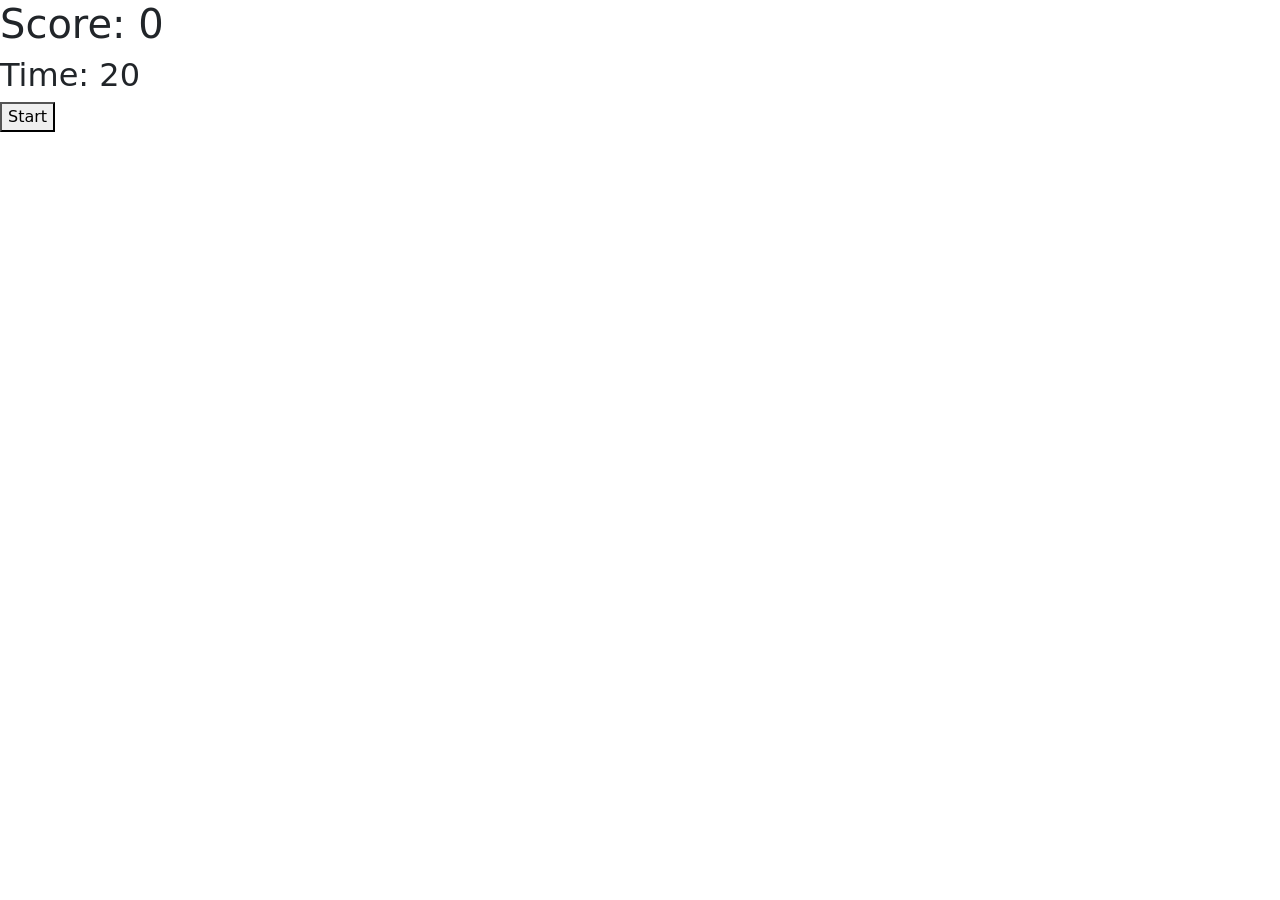
==== game.html @ d64ea1d9 "dasda" ====
<!DOCTYPE html>
<html lang="en">
  <head>
    <meta charset="UTF-8" />
    <meta http-equiv="X-UA-Compatible" content="IE=edge" />
    <meta name="viewport" content="width=device-width, initial-scale=1.0" />
    <link
      href="https://cdn.jsdelivr.net/npm/bootstrap@5.3.0-alpha3/dist/css/bootstrap.min.css"
      rel="stylesheet"
      integrity="sha384-KK94CHFLLe+nY2dmCWGMq91rCGa5gtU4mk92HdvYe+M/SXH301p5ILy+dN9+nJOZ"
      crossorigin="anonymous"
    />
    <link rel="stylesheet" href="css/main.min.css" />
    <script
      defer
      src="https://cdn.jsdelivr.net/npm/bootstrap@5.3.0-alpha3/dist/js/bootstrap.bundle.min.js"
      integrity="sha384-ENjdO4Dr2bkBIFxQpeoTz1HIcje39Wm4jDKdf19U8gI4ddQ3GYNS7NTKfAdVQSZe"
      crossorigin="anonymous"
    ></script>
    <style>
      * {
        position: relative;
      }
      *:not(.random-element) {
        z-index: 1;
      }
    </style>
    <title>Document</title>
  </head>
  <body>
    <section id="gamee">
      <div class="box">
        <h1>Score: <scan class="score">0</scan></h1>
        <h2>Time: <scan class="time">20</scan></h2>
        <button id="start">Start</button>
      </div>
      <div class="container boxxx" style="height: 700px"></div>
    </section>
    <script src="js/const.js"></script>
    <script src="js/main.js"></script>
    <script src="js/game.js"></script>
  </body>
</html>
---- css/main.min.css ----
#level{-webkit-transition:all .4s ease-in-out;transition:all .4s ease-in-out;background-image:url("../images/level-back.jpg");background-position:right;background-repeat:no-repeat;background-size:cover}.level-card-text{color:#fff;font-family:"Sriracha",cursive !important}.boxcccxcc{position:relative !important}.level{width:100vw;height:100vh;display:-webkit-box;display:-ms-flexbox;display:flex;-webkit-box-orient:vertical;-webkit-box-direction:normal;-ms-flex-direction:column;flex-direction:column;-webkit-box-pack:center;-ms-flex-pack:center;justify-content:center;-webkit-box-align:center;-ms-flex-align:center;align-items:center}.btn-group{display:-webkit-box;display:-ms-flexbox;display:flex;gap:30px}.level-card{border:1px solid rgba(24,24,24,.2392156863);padding:100px 80px;background-color:rgba(0,0,0,.404);z-index:9;border-radius:6px;-webkit-box-shadow:0 0 10px #000;box-shadow:0 0 10px #000}.levelAnimation{-webkit-animation:levelSection 2s 0s;animation:levelSection 2s 0s}.gameAnimation{-webkit-animation:gameSection 4s 0s;animation:gameSection 4s 0s}@-webkit-keyframes gameSection{0%{opacity:0}100%{opacity:1}}@keyframes gameSection{0%{opacity:0}100%{opacity:1}}@-webkit-keyframes levelSection{0%{opacity:1}100%{opacity:0}}@keyframes levelSection{0%{opacity:1}100%{opacity:0}}@media screen and (max-width: 468px){.level-btn{width:100%}.btn-group{-webkit-box-orient:vertical;-webkit-box-direction:normal;-ms-flex-direction:column;flex-direction:column;gap:8px}.level-card{padding:50px 40px}}.box{height:100%}
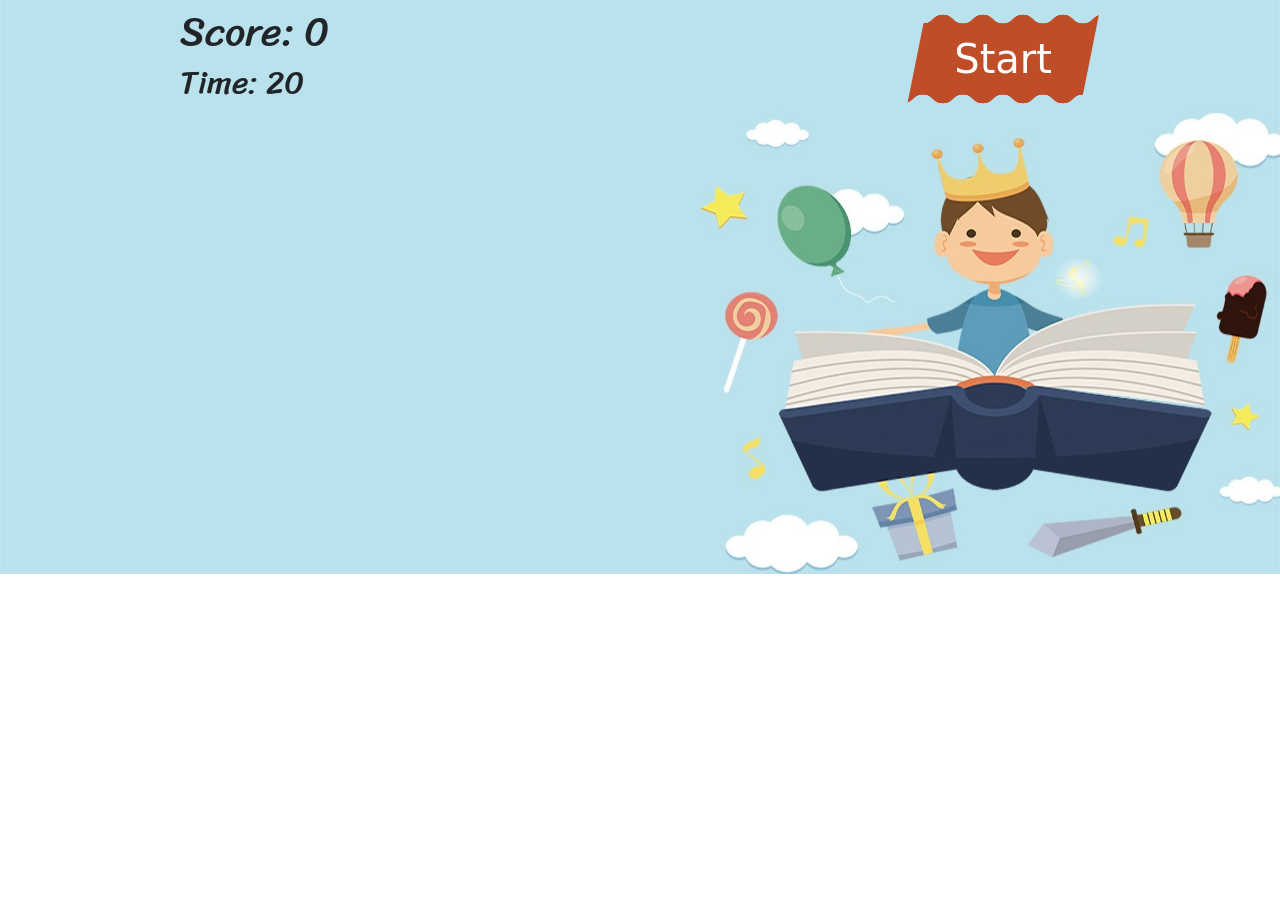
==== commit 9a14a1e2: "sdgf" ====
--- a/game.html
+++ b/game.html
@@ -11,6 +11,13 @@
       crossorigin="anonymous"
     />
     <link rel="stylesheet" href="css/main.min.css" />
+    <link rel="stylesheet" href="./css/game.min.css" />
+    <link rel="preconnect" href="https://fonts.googleapis.com" />
+    <link rel="preconnect" href="https://fonts.gstatic.com" crossorigin />
+    <link
+      href="https://fonts.googleapis.com/css2?family=Sriracha&display=swap"
+      rel="stylesheet"
+    />
     <script
       defer
       src="https://cdn.jsdelivr.net/npm/bootstrap@5.3.0-alpha3/dist/js/bootstrap.bundle.min.js"
@@ -29,15 +36,31 @@
   </head>
   <body>
     <section id="gamee">
-      <div class="box">
-        <h1>Score: <scan class="score">0</scan></h1>
-        <h2>Time: <scan class="time">20</scan></h2>
-        <button id="start">Start</button>
+      <div class="container-cus mt-2">
+        <div class="box d-flex justify-content-between align-items-center">
+          <div class="texts">
+            <h1>Score: <scan class="score">0</scan></h1>
+            <h2>Time: <scan class="time">20</scan></h2>
+          </div>
+          <button id="start">Start</button>
+        </div>
       </div>
-      <div class="container boxxx" style="height: 700px"></div>
+      <div class="container boxxx position-relative" style="height: 450px">
+        <div id="confettis">
+          <div class="confetti"></div>
+          <div class="confetti"></div>
+          <div class="confetti"></div>
+          <div class="confetti"></div>
+          <div class="confetti"></div>
+          <div class="confetti"></div>
+          <div class="confetti"></div>
+          <div class="confetti"></div>
+          <div class="confetti"></div>
+        </div>
+      </div>
     </section>
+
     <script src="js/const.js"></script>
-    <script src="js/main.js"></script>
     <script src="js/game.js"></script>
   </body>
 </html>
--- a/css/game.min.css
+++ b/css/game.min.css
@@ -0,0 +1 @@
+body{background-image:url("../images/level-back.jpg");background-repeat:no-repeat;background-size:cover;background-position:left}*{font-family:"Sriracha"}.boxxx{overflow:hidden}.container-cus{max-width:960px;margin:0 auto;padding:0 20px}#confettis{position:absolute;top:-40%;height:100%;width:90vw;z-index:-1}.confetti{left:50%;width:16px;height:16px;position:absolute;-webkit-transform-origin:left top;transform-origin:left top}.con-animation{-webkit-animation:confetti 3s ease-in-out 0s 1;animation:confetti 3s ease-in-out 0s 1}@-webkit-keyframes confetti{0%{-webkit-transform:rotateZ(15deg) rotateY(0deg) translate(0, 0);transform:rotateZ(15deg) rotateY(0deg) translate(0, 0)}25%{-webkit-transform:rotateZ(5deg) rotateY(360deg) translate(-5vw, 20vh);transform:rotateZ(5deg) rotateY(360deg) translate(-5vw, 20vh)}50%{-webkit-transform:rotateZ(15deg) rotateY(720deg) translate(5vw, 60vh);transform:rotateZ(15deg) rotateY(720deg) translate(5vw, 60vh)}75%{-webkit-transform:rotateZ(5deg) rotateY(1080deg) translate(-10vw, 80vh);transform:rotateZ(5deg) rotateY(1080deg) translate(-10vw, 80vh)}100%{-webkit-transform:rotateZ(15deg) rotateY(1440deg) translate(10vw, 110vh);transform:rotateZ(15deg) rotateY(1440deg) translate(10vw, 110vh)}}@keyframes confetti{0%{-webkit-transform:rotateZ(15deg) rotateY(0deg) translate(0, 0);transform:rotateZ(15deg) rotateY(0deg) translate(0, 0)}25%{-webkit-transform:rotateZ(5deg) rotateY(360deg) translate(-5vw, 20vh);transform:rotateZ(5deg) rotateY(360deg) translate(-5vw, 20vh)}50%{-webkit-transform:rotateZ(15deg) rotateY(720deg) translate(5vw, 60vh);transform:rotateZ(15deg) rotateY(720deg) translate(5vw, 60vh)}75%{-webkit-transform:rotateZ(5deg) rotateY(1080deg) translate(-10vw, 80vh);transform:rotateZ(5deg) rotateY(1080deg) translate(-10vw, 80vh)}100%{-webkit-transform:rotateZ(15deg) rotateY(1440deg) translate(10vw, 110vh);transform:rotateZ(15deg) rotateY(1440deg) translate(10vw, 110vh)}}.confetti:nth-child(1){left:10%;-webkit-animation-delay:0;animation-delay:0;background-color:#fc0120}.confetti:nth-child(2){left:20%;-webkit-animation-delay:-5s;animation-delay:-5s;background-color:#8257e6}.confetti:nth-child(3){left:30%;-webkit-animation-delay:-3s;animation-delay:-3s;background-color:#ffbf4d}.confetti:nth-child(4){left:40%;-webkit-animation-delay:-2.5s;animation-delay:-2.5s;background-color:#fe5d7a}.confetti:nth-child(5){left:50%;-webkit-animation-delay:-4s;animation-delay:-4s;background-color:#45ec9c}.confetti:nth-child(6){left:60%;-webkit-animation-delay:-6s;animation-delay:-6s;background-color:#f6e327}.confetti:nth-child(7){left:70%;-webkit-animation-delay:-1.5s;animation-delay:-1.5s;background-color:#f769ce}.confetti:nth-child(8){left:80%;-webkit-animation-delay:-2s;animation-delay:-2s;background-color:#007de7}.confetti:nth-child(9){left:90%;-webkit-animation-delay:-3.5s;animation-delay:-3.5s;background-color:#63b4fc}.confetti:nth-child(10){left:100%;-webkit-animation-delay:-2.5s;animation-delay:-2.5s;background-color:#f9c4ea}#start{--s: 0.25em;padding:.5em 1.2em;background-color:#bf4d28;color:#fff;--_s: calc(var(--s) * 4) 51% repeat-x;--_r: calc(1.345 * var(--s)) at left 50%;--_g1: #000 99%, #0000 101%;--_g2: #0000 99%, #000 101%;--mask: radial-gradient(var(--_r) top calc(var(--s) * 1.9), var(--_g1)) calc(50% - 2 * var(--s) - var(--_i, 0px)) 0 / var(--_s), radial-gradient(var(--_r) top calc(var(--s) * -0.9), var(--_g2)) calc(50% - var(--_i, 0px)) var(--s) / var(--_s), radial-gradient(var(--_r) bottom calc(var(--s) * 1.9), var(--_g1)) calc(50% - 2 * var(--s) + var(--_i, 0px)) 100% / var(--_s), radial-gradient(var(--_r) bottom calc(var(--s) * -0.9), var(--_g2)) calc(50% + var(--_i, 0px)) calc(100% - var(--s)) / var(--_s);-webkit-mask:var(--mask);mask:var(--mask);-webkit-clip-path:polygon(calc(2 * var(--s) - var(--_i, 0px)) 0, calc(100% - var(--_i, 0px)) 0, calc(100% - var(--s)) 50%, calc(100% - 2 * var(--s) + var(--_i, 0px)) 100%, calc(0% + var(--_i, 0px)) 100%, var(--s) 50%);clip-path:polygon(calc(2 * var(--s) - var(--_i, 0px)) 0, calc(100% - var(--_i, 0px)) 0, calc(100% - var(--s)) 50%, calc(100% - 2 * var(--s) + var(--_i, 0px)) 100%, calc(0% + var(--_i, 0px)) 100%, var(--s) 50%);cursor:pointer;-webkit-transition:.35s;transition:.35s}#start.alt{-webkit-clip-path:polygon(calc(0% - var(--_i, 0px)) 0, calc(100% - 2 * var(--s) - var(--_i, 0px)) 0, calc(100% - var(--s)) 50%, calc(100% + var(--_i, 0px)) 100%, calc(2 * var(--s) + var(--_i, 0px)) 100%, var(--s) 50%);clip-path:polygon(calc(0% - var(--_i, 0px)) 0, calc(100% - 2 * var(--s) - var(--_i, 0px)) 0, calc(100% - var(--s)) 50%, calc(100% + var(--_i, 0px)) 100%, calc(2 * var(--s) + var(--_i, 0px)) 100%, var(--s) 50%)}#start:hover{--_i: calc(2 * var(--s))}#start.alt:hover{--_i: calc(-2 * var(--s))}#start:active{background-image:-webkit-gradient(linear, left top, left bottom, color-stop(0, rgba(0, 0, 0, 0.2666666667)));background-image:linear-gradient(rgba(0, 0, 0, 0.2666666667) 0 0)}#start:focus-visible{-webkit-mask:none;-webkit-clip-path:none;clip-path:none;outline-offset:.1em;padding-block:.2em;margin-block:.2em;-webkit-transition:0s;transition:0s}#start{font-family:system-ui,sans-serif;font-size:2.5rem;margin:0;cursor:pointer;border:none}
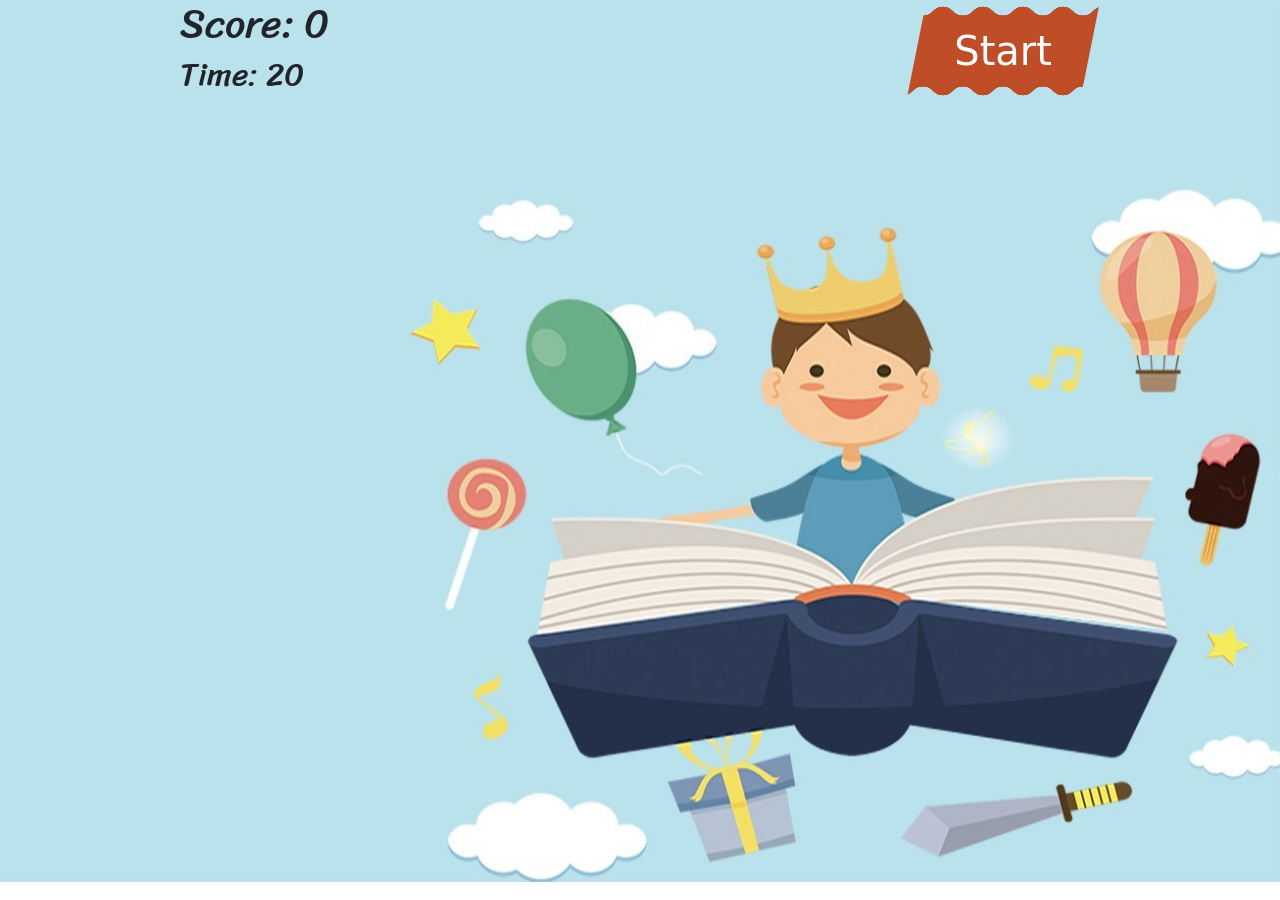
==== commit 40a0959b: "sadasd" ====
--- a/game.html
+++ b/game.html
@@ -36,7 +36,7 @@
   </head>
   <body>
     <section id="gamee">
-      <div class="container-cus mt-2">
+      <div class="container-cus">
         <div class="box d-flex justify-content-between align-items-center">
           <div class="texts">
             <h1>Score: <scan class="score">0</scan></h1>
--- a/css/game.min.css
+++ b/css/game.min.css
@@ -1 +1 @@
-body{background-image:url("../images/level-back.jpg");background-repeat:no-repeat;background-size:cover;background-position:left}*{font-family:"Sriracha"}.boxxx{overflow:hidden}.container-cus{max-width:960px;margin:0 auto;padding:0 20px}#confettis{position:absolute;top:-40%;height:100%;width:90vw;z-index:-1}.confetti{left:50%;width:16px;height:16px;position:absolute;-webkit-transform-origin:left top;transform-origin:left top}.con-animation{-webkit-animation:confetti 3s ease-in-out 0s 1;animation:confetti 3s ease-in-out 0s 1}@-webkit-keyframes confetti{0%{-webkit-transform:rotateZ(15deg) rotateY(0deg) translate(0, 0);transform:rotateZ(15deg) rotateY(0deg) translate(0, 0)}25%{-webkit-transform:rotateZ(5deg) rotateY(360deg) translate(-5vw, 20vh);transform:rotateZ(5deg) rotateY(360deg) translate(-5vw, 20vh)}50%{-webkit-transform:rotateZ(15deg) rotateY(720deg) translate(5vw, 60vh);transform:rotateZ(15deg) rotateY(720deg) translate(5vw, 60vh)}75%{-webkit-transform:rotateZ(5deg) rotateY(1080deg) translate(-10vw, 80vh);transform:rotateZ(5deg) rotateY(1080deg) translate(-10vw, 80vh)}100%{-webkit-transform:rotateZ(15deg) rotateY(1440deg) translate(10vw, 110vh);transform:rotateZ(15deg) rotateY(1440deg) translate(10vw, 110vh)}}@keyframes confetti{0%{-webkit-transform:rotateZ(15deg) rotateY(0deg) translate(0, 0);transform:rotateZ(15deg) rotateY(0deg) translate(0, 0)}25%{-webkit-transform:rotateZ(5deg) rotateY(360deg) translate(-5vw, 20vh);transform:rotateZ(5deg) rotateY(360deg) translate(-5vw, 20vh)}50%{-webkit-transform:rotateZ(15deg) rotateY(720deg) translate(5vw, 60vh);transform:rotateZ(15deg) rotateY(720deg) translate(5vw, 60vh)}75%{-webkit-transform:rotateZ(5deg) rotateY(1080deg) translate(-10vw, 80vh);transform:rotateZ(5deg) rotateY(1080deg) translate(-10vw, 80vh)}100%{-webkit-transform:rotateZ(15deg) rotateY(1440deg) translate(10vw, 110vh);transform:rotateZ(15deg) rotateY(1440deg) translate(10vw, 110vh)}}.confetti:nth-child(1){left:10%;-webkit-animation-delay:0;animation-delay:0;background-color:#fc0120}.confetti:nth-child(2){left:20%;-webkit-animation-delay:-5s;animation-delay:-5s;background-color:#8257e6}.confetti:nth-child(3){left:30%;-webkit-animation-delay:-3s;animation-delay:-3s;background-color:#ffbf4d}.confetti:nth-child(4){left:40%;-webkit-animation-delay:-2.5s;animation-delay:-2.5s;background-color:#fe5d7a}.confetti:nth-child(5){left:50%;-webkit-animation-delay:-4s;animation-delay:-4s;background-color:#45ec9c}.confetti:nth-child(6){left:60%;-webkit-animation-delay:-6s;animation-delay:-6s;background-color:#f6e327}.confetti:nth-child(7){left:70%;-webkit-animation-delay:-1.5s;animation-delay:-1.5s;background-color:#f769ce}.confetti:nth-child(8){left:80%;-webkit-animation-delay:-2s;animation-delay:-2s;background-color:#007de7}.confetti:nth-child(9){left:90%;-webkit-animation-delay:-3.5s;animation-delay:-3.5s;background-color:#63b4fc}.confetti:nth-child(10){left:100%;-webkit-animation-delay:-2.5s;animation-delay:-2.5s;background-color:#f9c4ea}#start{--s: 0.25em;padding:.5em 1.2em;background-color:#bf4d28;color:#fff;--_s: calc(var(--s) * 4) 51% repeat-x;--_r: calc(1.345 * var(--s)) at left 50%;--_g1: #000 99%, #0000 101%;--_g2: #0000 99%, #000 101%;--mask: radial-gradient(var(--_r) top calc(var(--s) * 1.9), var(--_g1)) calc(50% - 2 * var(--s) - var(--_i, 0px)) 0 / var(--_s), radial-gradient(var(--_r) top calc(var(--s) * -0.9), var(--_g2)) calc(50% - var(--_i, 0px)) var(--s) / var(--_s), radial-gradient(var(--_r) bottom calc(var(--s) * 1.9), var(--_g1)) calc(50% - 2 * var(--s) + var(--_i, 0px)) 100% / var(--_s), radial-gradient(var(--_r) bottom calc(var(--s) * -0.9), var(--_g2)) calc(50% + var(--_i, 0px)) calc(100% - var(--s)) / var(--_s);-webkit-mask:var(--mask);mask:var(--mask);-webkit-clip-path:polygon(calc(2 * var(--s) - var(--_i, 0px)) 0, calc(100% - var(--_i, 0px)) 0, calc(100% - var(--s)) 50%, calc(100% - 2 * var(--s) + var(--_i, 0px)) 100%, calc(0% + var(--_i, 0px)) 100%, var(--s) 50%);clip-path:polygon(calc(2 * var(--s) - var(--_i, 0px)) 0, calc(100% - var(--_i, 0px)) 0, calc(100% - var(--s)) 50%, calc(100% - 2 * var(--s) + var(--_i, 0px)) 100%, calc(0% + var(--_i, 0px)) 100%, var(--s) 50%);cursor:pointer;-webkit-transition:.35s;transition:.35s}#start.alt{-webkit-clip-path:polygon(calc(0% - var(--_i, 0px)) 0, calc(100% - 2 * var(--s) - var(--_i, 0px)) 0, calc(100% - var(--s)) 50%, calc(100% + var(--_i, 0px)) 100%, calc(2 * var(--s) + var(--_i, 0px)) 100%, var(--s) 50%);clip-path:polygon(calc(0% - var(--_i, 0px)) 0, calc(100% - 2 * var(--s) - var(--_i, 0px)) 0, calc(100% - var(--s)) 50%, calc(100% + var(--_i, 0px)) 100%, calc(2 * var(--s) + var(--_i, 0px)) 100%, var(--s) 50%)}#start:hover{--_i: calc(2 * var(--s))}#start.alt:hover{--_i: calc(-2 * var(--s))}#start:active{background-image:-webkit-gradient(linear, left top, left bottom, color-stop(0, rgba(0, 0, 0, 0.2666666667)));background-image:linear-gradient(rgba(0, 0, 0, 0.2666666667) 0 0)}#start:focus-visible{-webkit-mask:none;-webkit-clip-path:none;clip-path:none;outline-offset:.1em;padding-block:.2em;margin-block:.2em;-webkit-transition:0s;transition:0s}#start{font-family:system-ui,sans-serif;font-size:2.5rem;margin:0;cursor:pointer;border:none}+body{background-image:url("../images/level-back.jpg");background-repeat:no-repeat;background-size:cover;background-position:right;height:98vh}*{font-family:"Sriracha"}.boxxx{overflow:hidden}.container-cus{max-width:960px;margin:0 auto;padding:0 20px}#confettis{position:absolute;top:-50%;height:100%;width:90vw;z-index:1}.confetti{left:50%;width:16px;height:16px;position:absolute;-webkit-transform-origin:left top;transform-origin:left top}.con-animation{-webkit-animation:confetti 3s ease-in-out 0s 1;animation:confetti 3s ease-in-out 0s 1}@-webkit-keyframes confetti{0%{-webkit-transform:rotateZ(15deg) rotateY(0deg) translate(0, 0);transform:rotateZ(15deg) rotateY(0deg) translate(0, 0)}25%{-webkit-transform:rotateZ(5deg) rotateY(360deg) translate(-5vw, 20vh);transform:rotateZ(5deg) rotateY(360deg) translate(-5vw, 20vh)}50%{-webkit-transform:rotateZ(15deg) rotateY(720deg) translate(5vw, 60vh);transform:rotateZ(15deg) rotateY(720deg) translate(5vw, 60vh)}75%{-webkit-transform:rotateZ(5deg) rotateY(1080deg) translate(-10vw, 80vh);transform:rotateZ(5deg) rotateY(1080deg) translate(-10vw, 80vh)}100%{-webkit-transform:rotateZ(15deg) rotateY(1440deg) translate(10vw, 110vh);transform:rotateZ(15deg) rotateY(1440deg) translate(10vw, 110vh)}}@keyframes confetti{0%{-webkit-transform:rotateZ(15deg) rotateY(0deg) translate(0, 0);transform:rotateZ(15deg) rotateY(0deg) translate(0, 0)}25%{-webkit-transform:rotateZ(5deg) rotateY(360deg) translate(-5vw, 20vh);transform:rotateZ(5deg) rotateY(360deg) translate(-5vw, 20vh)}50%{-webkit-transform:rotateZ(15deg) rotateY(720deg) translate(5vw, 60vh);transform:rotateZ(15deg) rotateY(720deg) translate(5vw, 60vh)}75%{-webkit-transform:rotateZ(5deg) rotateY(1080deg) translate(-10vw, 80vh);transform:rotateZ(5deg) rotateY(1080deg) translate(-10vw, 80vh)}100%{-webkit-transform:rotateZ(15deg) rotateY(1440deg) translate(10vw, 110vh);transform:rotateZ(15deg) rotateY(1440deg) translate(10vw, 110vh)}}.confetti:nth-child(1){left:10%;-webkit-animation-delay:0;animation-delay:0;background-color:#fc0120}.confetti:nth-child(2){left:20%;-webkit-animation-delay:-5s;animation-delay:-5s;background-color:#8257e6}.confetti:nth-child(3){left:30%;-webkit-animation-delay:-3s;animation-delay:-3s;background-color:#ffbf4d}.confetti:nth-child(4){left:40%;-webkit-animation-delay:-2.5s;animation-delay:-2.5s;background-color:#fe5d7a}.confetti:nth-child(5){left:50%;-webkit-animation-delay:-4s;animation-delay:-4s;background-color:#45ec9c}.confetti:nth-child(6){left:60%;-webkit-animation-delay:-6s;animation-delay:-6s;background-color:#f6e327}.confetti:nth-child(7){left:70%;-webkit-animation-delay:-1.5s;animation-delay:-1.5s;background-color:#f769ce}.confetti:nth-child(8){left:80%;-webkit-animation-delay:-2s;animation-delay:-2s;background-color:#007de7}.confetti:nth-child(9){left:90%;-webkit-animation-delay:-3.5s;animation-delay:-3.5s;background-color:#63b4fc}.confetti:nth-child(10){left:100%;-webkit-animation-delay:-2.5s;animation-delay:-2.5s;background-color:#f9c4ea}#start{--s: 0.25em;padding:.5em 1.2em;background-color:#bf4d28;color:#fff;--_s: calc(var(--s) * 4) 51% repeat-x;--_r: calc(1.345 * var(--s)) at left 50%;--_g1: #000 99%, #0000 101%;--_g2: #0000 99%, #000 101%;--mask: radial-gradient(var(--_r) top calc(var(--s) * 1.9), var(--_g1)) calc(50% - 2 * var(--s) - var(--_i, 0px)) 0 / var(--_s), radial-gradient(var(--_r) top calc(var(--s) * -0.9), var(--_g2)) calc(50% - var(--_i, 0px)) var(--s) / var(--_s), radial-gradient(var(--_r) bottom calc(var(--s) * 1.9), var(--_g1)) calc(50% - 2 * var(--s) + var(--_i, 0px)) 100% / var(--_s), radial-gradient(var(--_r) bottom calc(var(--s) * -0.9), var(--_g2)) calc(50% + var(--_i, 0px)) calc(100% - var(--s)) / var(--_s);-webkit-mask:var(--mask);mask:var(--mask);-webkit-clip-path:polygon(calc(2 * var(--s) - var(--_i, 0px)) 0, calc(100% - var(--_i, 0px)) 0, calc(100% - var(--s)) 50%, calc(100% - 2 * var(--s) + var(--_i, 0px)) 100%, calc(0% + var(--_i, 0px)) 100%, var(--s) 50%);clip-path:polygon(calc(2 * var(--s) - var(--_i, 0px)) 0, calc(100% - var(--_i, 0px)) 0, calc(100% - var(--s)) 50%, calc(100% - 2 * var(--s) + var(--_i, 0px)) 100%, calc(0% + var(--_i, 0px)) 100%, var(--s) 50%);cursor:pointer;-webkit-transition:.35s;transition:.35s}#start.alt{-webkit-clip-path:polygon(calc(0% - var(--_i, 0px)) 0, calc(100% - 2 * var(--s) - var(--_i, 0px)) 0, calc(100% - var(--s)) 50%, calc(100% + var(--_i, 0px)) 100%, calc(2 * var(--s) + var(--_i, 0px)) 100%, var(--s) 50%);clip-path:polygon(calc(0% - var(--_i, 0px)) 0, calc(100% - 2 * var(--s) - var(--_i, 0px)) 0, calc(100% - var(--s)) 50%, calc(100% + var(--_i, 0px)) 100%, calc(2 * var(--s) + var(--_i, 0px)) 100%, var(--s) 50%)}#start:hover{--_i: calc(2 * var(--s))}#start.alt:hover{--_i: calc(-2 * var(--s))}#start:active{background-image:-webkit-gradient(linear, left top, left bottom, color-stop(0, rgba(0, 0, 0, 0.2666666667)));background-image:linear-gradient(rgba(0, 0, 0, 0.2666666667) 0 0)}#start:focus-visible{-webkit-mask:none;-webkit-clip-path:none;clip-path:none;outline-offset:.1em;padding-block:.2em;margin-block:.2em;-webkit-transition:0s;transition:0s}#start{font-family:system-ui,sans-serif;font-size:2.5rem;margin:0;cursor:pointer;border:none}.button-20{background-color:#c50a0a}.button-19{background-color:#1899d6}.button-19{-webkit-appearance:button;-moz-appearance:button;appearance:button;border:solid rgba(0,0,0,0);border-radius:16px;border-width:0 0 4px;-webkit-box-sizing:border-box;box-sizing:border-box;color:#fff;cursor:pointer;display:inline-block;font-family:din-round,sans-serif;font-size:12px;font-weight:700;letter-spacing:.8px;line-height:20px;margin:0;outline:none;overflow:visible;padding:4px 8px;text-align:center;text-transform:uppercase;-ms-touch-action:manipulation;touch-action:manipulation;-webkit-transform:translateZ(0);transform:translateZ(0);-webkit-transition:-webkit-filter .2s;transition:-webkit-filter .2s;transition:filter .2s;transition:filter .2s, -webkit-filter .2s;-moz-user-select:none;-ms-user-select:none;user-select:none;-webkit-user-select:none;vertical-align:middle;white-space:nowrap}.button-20{-webkit-appearance:button;-moz-appearance:button;appearance:button;border:solid rgba(0,0,0,0);border-radius:16px;border-width:0 0 4px;-webkit-box-sizing:border-box;box-sizing:border-box;color:#fff;cursor:pointer;display:inline-block;font-family:din-round,sans-serif;font-size:12px;font-weight:700;letter-spacing:.8px;line-height:20px;margin:0;outline:none;overflow:visible;padding:4px 8px;text-align:center;text-transform:uppercase;-ms-touch-action:manipulation;touch-action:manipulation;-webkit-transform:translateZ(0);transform:translateZ(0);-webkit-transition:-webkit-filter .2s;transition:-webkit-filter .2s;transition:filter .2s;transition:filter .2s, -webkit-filter .2s;-moz-user-select:none;-ms-user-select:none;user-select:none;-webkit-user-select:none;vertical-align:middle;white-space:nowrap}.button-19:after{background-clip:padding-box;background-color:#1cb0f6;border:solid rgba(0,0,0,0);border-radius:16px;border-width:0 0 4px;bottom:-4px;content:"";left:0;position:absolute;right:0;top:0;z-index:-1}.button-19:main,.button-19:focus{-webkit-user-select:auto;-moz-user-select:auto;-ms-user-select:auto;user-select:auto}.button-19:hover:not(:disabled){filter:brightness(1.1);-webkit-filter:brightness(1.1)}.button-20:hover:not(:disabled){filter:brightness(1.1);-webkit-filter:brightness(1.1)}.button-19:disabled{cursor:no-drop !important;opacity:.5}.button-20:disabled{cursor:no-drop !important;opacity:.5}
